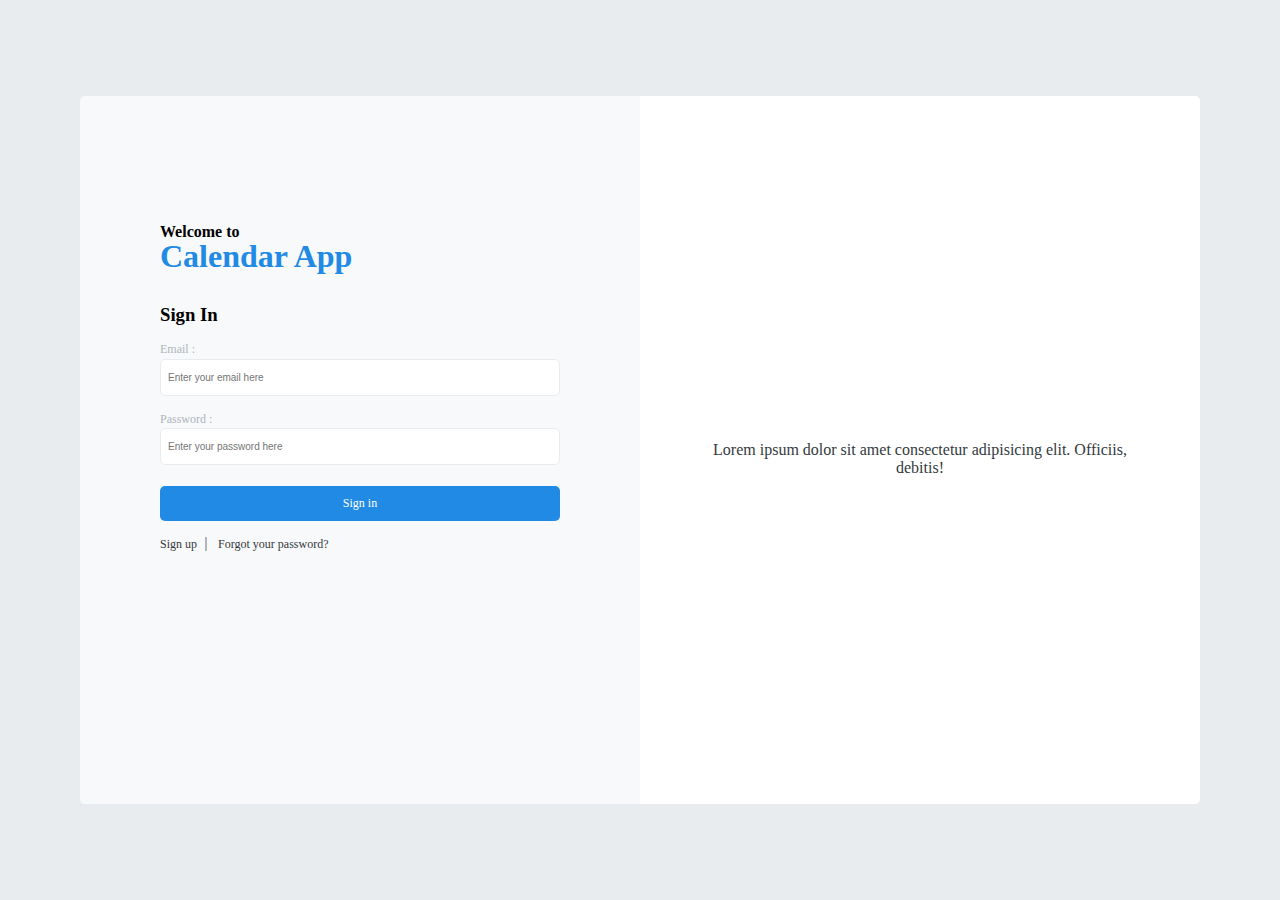
==== index.html @ 4b34e1be "border fixed" ====
<!DOCTYPE html>
<html lang="en">
  <head>
    <meta charset="UTF-8" />
    <meta name="viewport" content="width=device-width, initial-scale=1.0" />
    <title>Basit Qadeer Project</title>
    <link rel="stylesheet" href="./index.css" />
  </head>
  <body>
    <div class="background">
      <div class="container">
        <div class="form">
          <div class="text">
            <h4>Welcome to</h4>
            <h1>Calendar App</h1>
          </div>
          <div class="in">
            <h3>Sign In</h3>
            <div class="email">
              <label for="email" class="labels">Email :</label>
              <input
                type="email"
                id="email"
                name="email"
                placeholder="Enter your email here"
              />
            </div>
            <div class="password">
              <label for="password" class="labels">Password :</label>
              <input
                type="password"
                id="password"
                name="password"
                placeholder="Enter your password here"
              />
            </div>
            <div class="button">Sign in</div>
          </div>
          <div class="up">
            <span class="spanBorder">Sign up</span>
            <span>Forgot your password?</span>
          </div>
        </div>
        <div class="svg">
          <div class="centering">
            <img
              src="./Assets/Illustration/undraw_booking_33fn.svg"
              alt=""
              width="100%"
            />
            <p>
              Lorem ipsum dolor sit amet consectetur adipisicing elit. Officiis,
              debitis!
            </p>
          </div>
        </div>
      </div>
    </div>
  </body>
</html>
---- index.css ----
@font-face {
  font-family: "poppins";
  src: url("./Assets/fonts/Poppins/Poppins-Black.ttf");
  src: url("./Assets/fonts/Poppins/Poppins-BlackItalic.ttf");
  src: url("./Assets/fonts/Poppins/Poppins-Bold.ttf");
  src: url("./Assets/fonts/Poppins/Poppins-BoldItalic.ttf");
  src: url("./Assets/fonts/Poppins/Poppins-ExtraBold.ttf");
  src: url("./Assets/fonts/Poppins/Poppins-ExtraBoldItalic.ttf");
  src: url("./Assets/fonts/Poppins/Poppins-ExtraLight.ttf");
  src: url("./Assets/fonts/Poppins/Poppins-ExtraLightItalic.ttf");
  src: url("./Assets/fonts/Poppins/Poppins-Italic.ttf");
  src: url("./Assets/fonts/Poppins/Poppins-Light.ttf");
  src: url("./Assets/fonts/Poppins/Poppins-LightItalic.ttf");
  src: url("./Assets/fonts/Poppins/Poppins-Medium.ttf");
  src: url("./Assets/fonts/Poppins/Poppins-MediumItalic.ttf");
  src: url("./Assets/fonts/Poppins/Poppins-Regular.ttf");
  src: url("./Assets/fonts/Poppins/Poppins-SemiBold.ttf");
  src: url("./Assets/fonts/Poppins/Poppins-SemiBoldItalic.ttf");
  src: url("./Assets/fonts/Poppins/Poppins-Thin.ttf");
  src: url("./Assets/fonts/Poppins/Poppins-ThinItalic.ttf");
}
:root {
  --backgroundColor: #e9ecef;
  --whiteColor: #ffffff;
  --blueColor: #218ae5;
  --formBackgoundColor: #f8f9fa;
  --borderRadius: 5px;
  --fontFamily: CustomFont;
  --textColorPrimary: #343a40;
  --textColorSecondary: #adb5bd;
  --textColorTertiary: #dee2e6;
}

* {
  margin: 0px;
  padding: 0px;
  box-sizing: border-box;
}
body {
  font-family: "poppins";
}
.background {
  background: var(--backgroundColor);
  height: 100vh;
}
.container {
  padding: 6rem 5rem;
  display: grid;
  grid-template: 1fr/1fr 1fr;
  height: 100%;
}

.svg {
  background: var(--whiteColor);
  border-top-right-radius: var(--borderRadius);
  border-bottom-right-radius: var(--borderRadius);
  display: flex;
  justify-content: center;
  align-items: center;
}

.form {
  background: var(--formBackgoundColor);
  border-top-left-radius: var(--borderRadius);
  border-bottom-left-radius: var(--borderRadius);
  padding: 8rem 5rem;
}
.text {
  line-height: 1;
}
.in {
  margin-top: 2rem;
}
.email,
.password {
  margin-top: 1rem;
  font-size: 12px;
}
.password {
  margin-bottom: 1.3rem;
}
.labels {
  color: var(--textColorSecondary);
  display: block;
  margin-bottom: 0.1rem;
}
#email,
#password {
  padding: 12px 7px;
  width: 100%;
  font-size: 10px;
  border: 2px solid rgba(248, 249, 250, 0.2);
  border-radius: 5px;
  border: 1px solid #e9ecef;
}

.button {
  width: 100%;
  background: var(--blueColor);
  color: var(--whiteColor);
  font-size: 12px;
  text-align: center;
  padding: 10px;
  border-radius: var(--borderRadius);
  cursor: pointer;
}
.button:hover {
  background: rgba(33, 138, 229, 0.8);
}
.up {
  margin-top: 1rem;
  font-size: 12px;
  color: var(--textColorPrimary);
}
span {
  margin-right: 0.5rem;
  padding-right: 0.5rem;
  color: var(--textColorPrimary);
}
.centering {
  padding: 4rem;
}
p {
  font-size: 16px;
  text-align: center;
  color: var(--textColorPrimary);
}
.spanBorder {
  border-right: 2px solid var(--textColorSecondary);
}
h1 {
  color: var(--blueColor);
}
h4 {
}
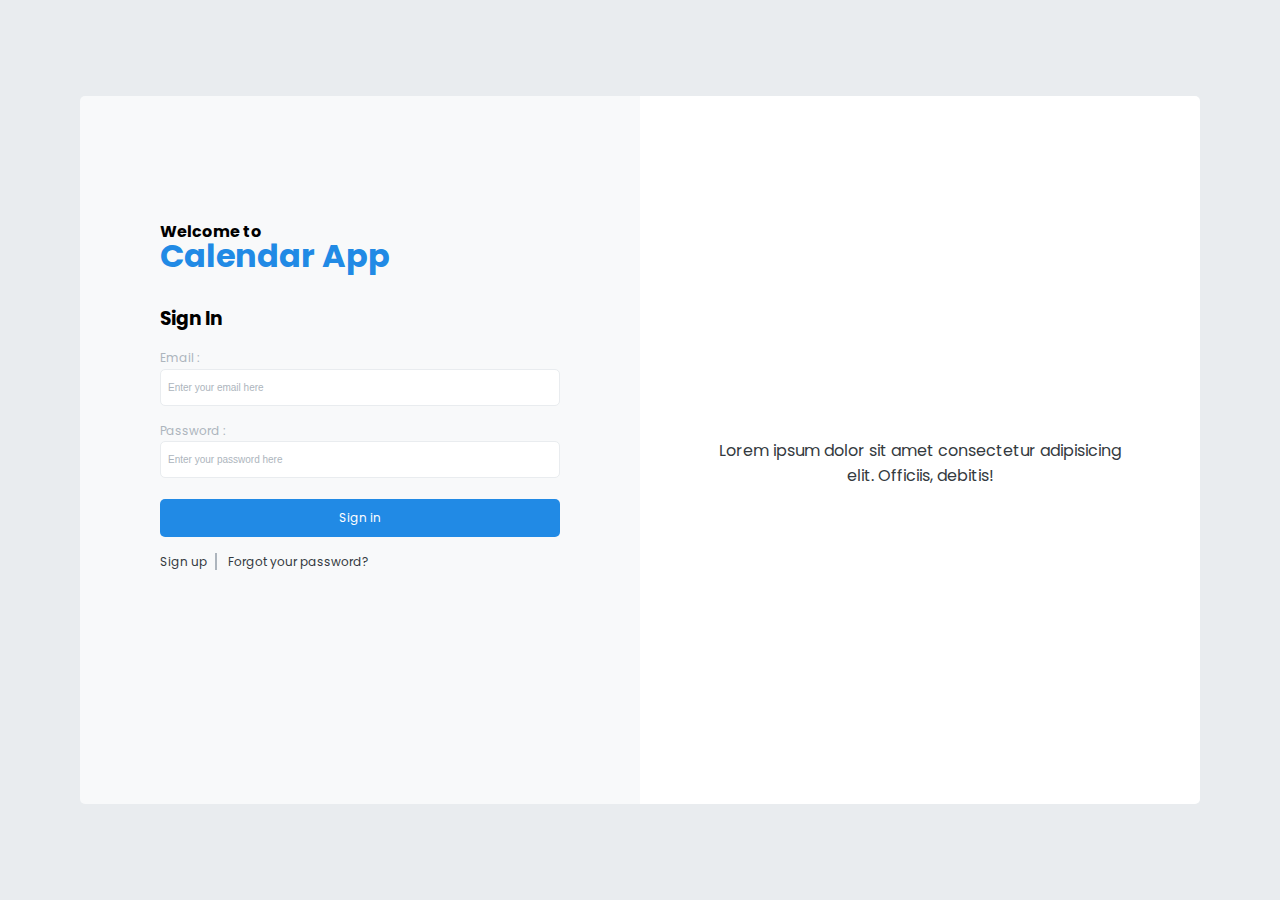
==== commit 3e6b355a: "custom fonts uploaded" ====
--- a/index.html
+++ b/index.html
@@ -5,6 +5,11 @@
     <meta name="viewport" content="width=device-width, initial-scale=1.0" />
     <title>Basit Qadeer Project</title>
     <link rel="stylesheet" href="./index.css" />
+    <!-- Custom Fonts -->
+    <link
+      href="https://fonts.googleapis.com/css2?family=Poppins:ital,wght@0,100;0,200;0,300;0,400;0,600;0,700;0,800;0,900;1,100;1,200;1,300;1,500;1,600;1,700;1,800;1,900&display=swap"
+      rel="stylesheet"
+    />
   </head>
   <body>
     <div class="background">
--- a/index.css
+++ b/index.css
@@ -1,24 +1,3 @@
-@font-face {
-  font-family: "poppins";
-  src: url("./Assets/fonts/Poppins/Poppins-Black.ttf");
-  src: url("./Assets/fonts/Poppins/Poppins-BlackItalic.ttf");
-  src: url("./Assets/fonts/Poppins/Poppins-Bold.ttf");
-  src: url("./Assets/fonts/Poppins/Poppins-BoldItalic.ttf");
-  src: url("./Assets/fonts/Poppins/Poppins-ExtraBold.ttf");
-  src: url("./Assets/fonts/Poppins/Poppins-ExtraBoldItalic.ttf");
-  src: url("./Assets/fonts/Poppins/Poppins-ExtraLight.ttf");
-  src: url("./Assets/fonts/Poppins/Poppins-ExtraLightItalic.ttf");
-  src: url("./Assets/fonts/Poppins/Poppins-Italic.ttf");
-  src: url("./Assets/fonts/Poppins/Poppins-Light.ttf");
-  src: url("./Assets/fonts/Poppins/Poppins-LightItalic.ttf");
-  src: url("./Assets/fonts/Poppins/Poppins-Medium.ttf");
-  src: url("./Assets/fonts/Poppins/Poppins-MediumItalic.ttf");
-  src: url("./Assets/fonts/Poppins/Poppins-Regular.ttf");
-  src: url("./Assets/fonts/Poppins/Poppins-SemiBold.ttf");
-  src: url("./Assets/fonts/Poppins/Poppins-SemiBoldItalic.ttf");
-  src: url("./Assets/fonts/Poppins/Poppins-Thin.ttf");
-  src: url("./Assets/fonts/Poppins/Poppins-ThinItalic.ttf");
-}
 :root {
   --backgroundColor: #e9ecef;
   --whiteColor: #ffffff;
@@ -133,3 +112,7 @@
 }
 h4 {
 }
+::placeholder {
+  color: var(--textColorSecondary);
+  opacity: 1; /* Firefox */
+}
